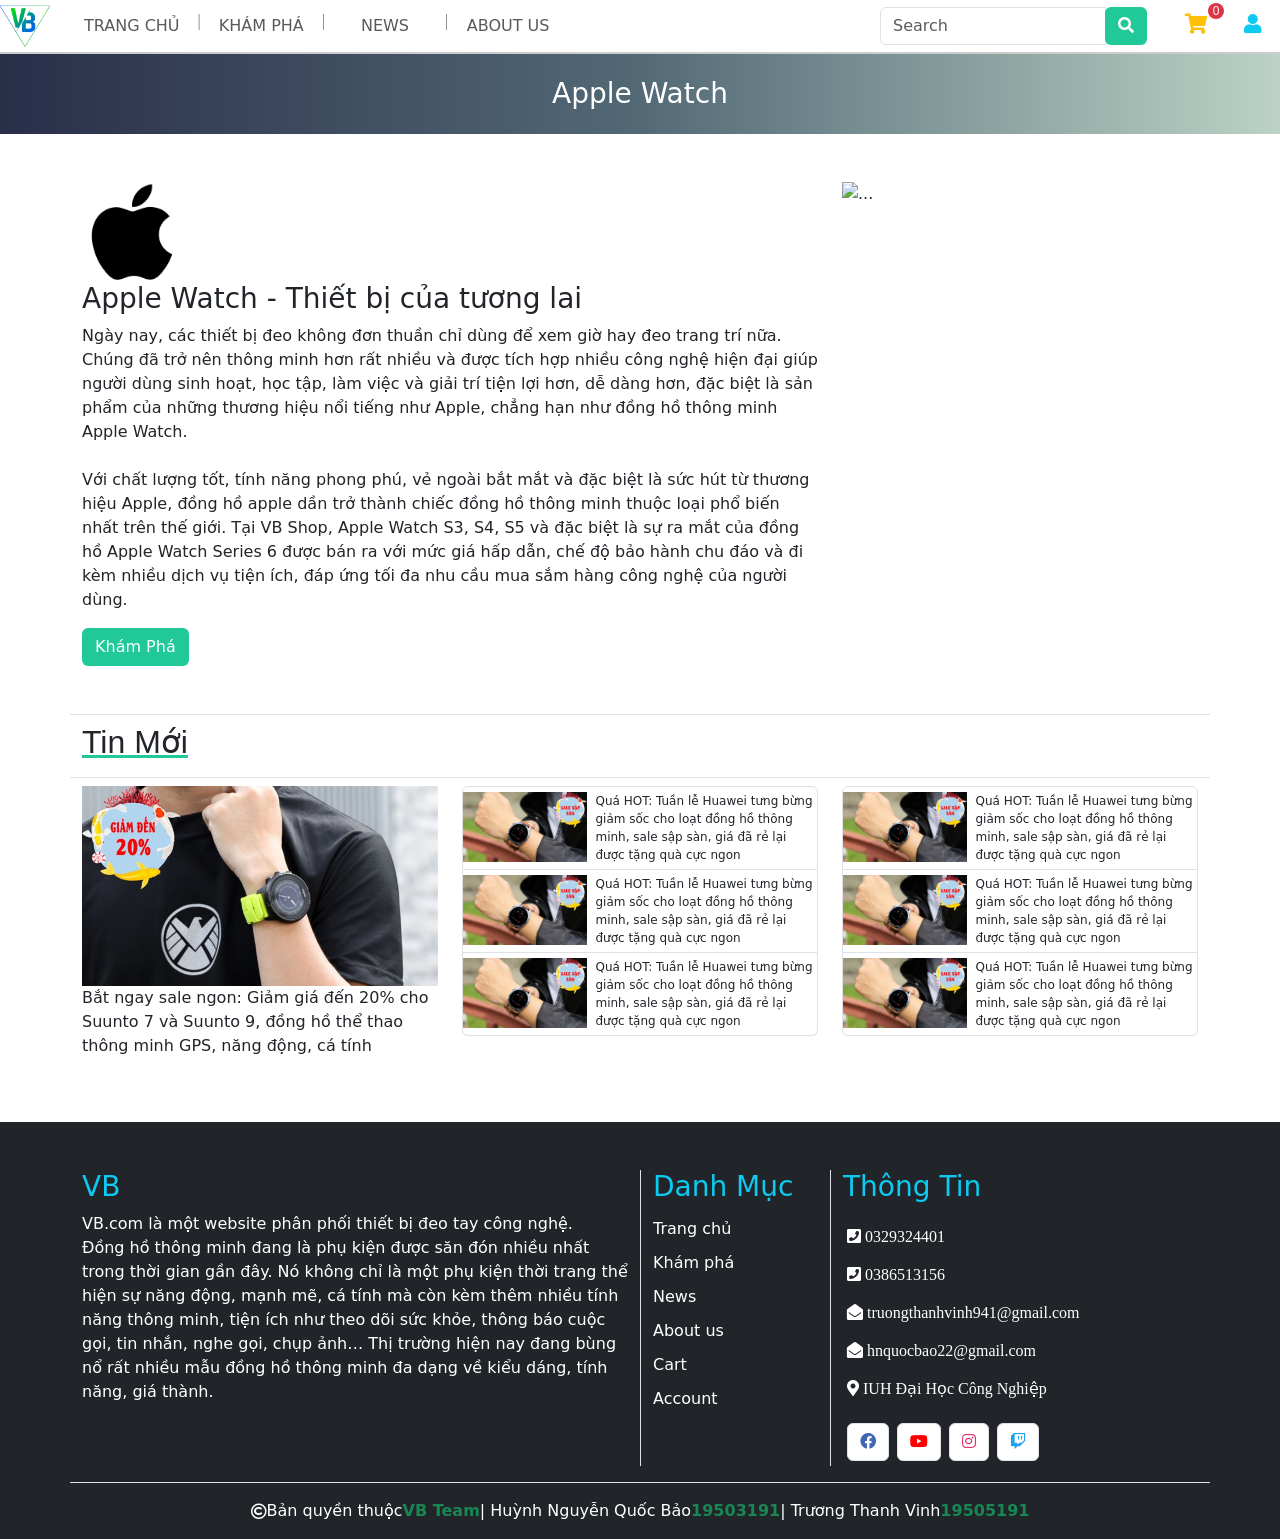
==== ASSETS/HTML/appleGT.html @ fe5d4f04 "initial commit" ====
<!DOCTYPE html>
<html lang="en">
<head>
    <title>Apple</title>
    <!-- link font -->
    <meta charset="UTF-8">
    <meta http-equiv="X-UA-Compatible" content="IE=edge">
    <meta name="viewport" content="width=device-width, initial-scale=1.0">
    <link rel="stylesheet" href="/ASSETS/fontawesome-free-5.15.1-web/css/all.min.css">
    <link rel="stylesheet" href="/ASSETS/CSS/main.css">
    <link rel="stylesheet" href="/ASSETS/CSS/styles.css">
    <!-- bootstrap link -->
    <link href="https://cdn.jsdelivr.net/npm/bootstrap@5.0.2/dist/css/bootstrap.min.css" rel="stylesheet" integrity="sha384-EVSTQN3/azprG1Anm3QDgpJLIm9Nao0Yz1ztcQTwFspd3yD65VohhpuuCOmLASjC" crossorigin="anonymous">
    <script src="https://cdn.jsdelivr.net/npm/bootstrap@5.0.2/dist/js/bootstrap.bundle.min.js" integrity="sha384-MrcW6ZMFYlzcLA8Nl+NtUVF0sA7MsXsP1UyJoMp4YLEuNSfAP+JcXn/tWtIaxVXM" crossorigin="anonymous"></script>  
    <script src="https://cdn.jsdelivr.net/npm/@popperjs/core@2.9.2/dist/umd/popper.min.js" integrity="sha384-IQsoLXl5PILFhosVNubq5LC7Qb9DXgDA9i+tQ8Zj3iwWAwPtgFTxbJ8NT4GN1R8p" crossorigin="anonymous"></script>
    <script src="https://code.jquery.com/jquery-3.6.0.js" integrity="sha256-H+K7U5CnXl1h5ywQfKtSj8PCmoN9aaq30gDh27Xc0jk=" crossorigin="anonymous"></script>
    <script src="https://cdn.jsdelivr.net/npm/bootstrap@5.0.2/dist/js/bootstrap.min.js" integrity="sha384-cVKIPhGWiC2Al4u+LWgxfKTRIcfu0JTxR+EQDz/bgldoEyl4H0zUF0QKbrJ0EcQF" crossorigin="anonymous"></script>
    <link rel="shortcut icon" type="image/png" href="/ASSETS/IMG/logo.png"/>
    <!--  -->
</head>
<body>
    <header>
        <nav class="container-fluid navbar navbar-expand-lg navbar-light bg-white justify-content-between">
          <a class="navbar-brand" href="#">
            <img src="/ASSETS/IMG/logo.png" alt="" style="width: 50px;">
          </a>
          <div class="collapse navbar-collapse justify-content-between" id="navbarNav">
            <ul class="navbar-nav mr-auto"  >
              <li class="nav-item hover-nav">
                <a class="nav-link" style="transition:.5s;" href="/index.html">Trang Chủ</a>
              </li>
              <span>|</span>
              <li class="nav-item hover-nav">
                <a class="nav-link" style="transition:.5s;" href="/ASSETS/HTML/khamPha.html">Khám phá</a>
              </li>
              <span>|</span>
              <li class="nav-item hover-nav">
                <a class="nav-link" style="transition:.5s;" href="/ASSETS/HTML/new.html">News</a>
              </li>
              <span>|</span>
              <li class="nav-item hover-nav">
                <a class="nav-link" style="transition:.5s;" href="/ASSETS/HTML/ThôngTinSV.html">about us</a>
              </li>
            </ul>
          </div>
          <div class="collapse navbar-collapse justify-content-end" id="navbarNav">
            <form class="form-inline " action="//ASSETS/HTML/khamPha.html">
              <div class="input-group">
                <input type="text" class="form-control shadow-none border" placeholder="Search" >
                <div class="input-group-prepend">
                  <button class="btn my-2 my-sm-0 shadow-none" type="submit"><i class="fas fa-search"></i></button>
                </div>
              </div>
            </form>
            <ul class="navbar-nav" >
              <li class="nav-item  position-relative">
                <a class="nav-link cart" href="/ASSETS/HTML/cart.html"><i class="fas fa-shopping-cart" ></i></a>
                <span class="position-absolute cart-number">0</span>
              </li>
              <li class="nav-item position-relative ">
                <div class="nav-link account">
                  <i class="fas fa-user"></i>
                  <ul class="list-group position-absolute d-none" style="width: 120px;right: 0;z-index: 1999999;">
                    <li class="list-group-item bg-transparent border-0">
                      <button class="btn d-block w-100 shadow border bg-white text-dark btn-account translate-time "><a class="text-decoration-none text-dark" href="/ASSETS/HTML/logIn.html">Đăng nhập</a> </button>
                    </li>
                    <li class="list-group-item bg-transparent border-0">
                      <button class="btn d-block w-100 shadow border bg-white text-dark btn-account translate-time "><a class="text-decoration-none text-dark" href="/ASSETS/HTML/signIn.html">Đăng ký</a></button>
                    </li>
                  </ul>
                </div>
              </li>
            </ul>
          </div>
        </nav>
      </header>
      <div class="container-fluid" style="background: #BBD2C5;  /* fallback for old browsers */
      background: -webkit-linear-gradient(to right, #292E49, #536976, #BBD2C5);  /* Chrome 10-25, Safari 5.1-6 */
      background: linear-gradient(to right, #292E49, #536976, #BBD2C5); /* W3C, IE 10+/ Edge, Firefox 16+, Chrome 26+, Opera 12+, Safari 7+ */
      ">              <h3 class="text-white text-center" style="line-height: 80px;">Apple Watch</h3>  
</div>
        <div class="container my-5">
                <div class="row">
                    <div class="col">
                        <div class="row">
                            <div class="d-flex">
                                <img style="width: 100px;" src="/ASSETS/IMG/File_Apple logo black_svg - Wikimedia Commons.png" alt="">
                            </div>
                        </div>
                        <div class="row">
                            <h3>Apple Watch - Thiết bị của tương lai</h3>
                            <p>
                                Ngày nay, các thiết bị đeo không đơn thuần chỉ dùng để xem giờ hay đeo trang trí nữa. Chúng đã trở nên thông minh hơn rất nhiều và được tích hợp nhiều công nghệ hiện đại giúp người dùng sinh hoạt, học tập, làm việc và giải trí tiện lợi hơn, dễ dàng hơn, đặc biệt là sản phẩm của những thương hiệu nổi tiếng như Apple, chẳng hạn như đồng hồ thông minh Apple Watch. <br> <br>

                                Với chất lượng tốt, tính năng phong phú, vẻ ngoài bắt mắt và đặc biệt là sức hút từ thương hiệu Apple, đồng hồ apple dần trở thành chiếc đồng hồ thông minh thuộc loại phổ biến nhất trên thế giới. Tại VB Shop, Apple Watch S3, S4, S5 và đặc biệt là sự ra mắt của đồng hồ Apple Watch Series 6 được bán ra với mức giá hấp dẫn, chế độ bảo hành chu đáo và đi kèm nhiều dịch vụ tiện ích, đáp ứng tối đa nhu cầu mua sắm hàng công nghệ của người dùng.                            </p>
                        </div>
                        <div class="row">
                            <a class="align-content-center" href="/ASSETS/HTML/khamPha.html"><button type="button" class="btn my-2 my-sm-0 pl-4 pr-4 shadow-hover translate-time">Khám Phá</button></a>
                        </div>
                    </div>
                    <div class="col-4">
                        <div id="carouselExampleSlidesOnly" class="carousel slide" data-bs-ride="carousel">
                            <div class="carousel-inner">
                              <div class="carousel-item active">
                                <img src="/ASSETS/IMG/apS544Caosu.jpg" class="d-block w-100" alt="...">
                              </div>
                              <div class="carousel-item">
                                <img src="/ASSETS/IMG/apS5Lte.jpg" class="d-block w-100" alt="...">
                              </div>
                            </div>
                          </div>
                      </div>
                </div>
        </div>
        <div class="combo-newpost mt-5 mb-5">
            <div class="container position-relative border-top pt-2 pb-2 border-bottom mb-2 ">
              <h2 class="font-weight-bolder text-tranding">Tin Mới</h2>
            </div>
            <div class="container">
              <div class="row">
                <div class="col" style="min-width: 350px;">
                  <a href="/ASSETS/HTML/new.html" class="d-block m-auto text-decoration-none text-dark">
                    <div class="main-new d-block translate-text">
                      <img class="d-block w-100" src="/ASSETS/IMG/tr_800x450-600x400.jpg" alt="">
                      <div class="main-new__caption">
                        <p>Bắt ngay sale ngon: Giảm giá đến 20% cho Suunto 7 và Suunto 9, đồng hồ thể thao thông minh GPS, năng động, cá tính</p>
                      </div>
                    </div>
                  </a>
                </div>
                <div class="col">
                  <ul class="list-group">
                    <li class="list-group-item translate-l">
                      <div class="side-new d-flex " style="min-width: 350px; transition:.8s;">
                        <img class="d-inline-block" style="height: 70px;" src="/ASSETS/IMG/huaweiwatchgt246mmdayda_800x450-600x400.jpg" alt="">
                        <p>Quá HOT: Tuần lễ Huawei tưng bừng giảm sốc cho loạt đồng hồ thông minh, sale sập sàn, giá đã rẻ lại được tặng quà cực ngon</p>
                      </div>
                    </li>
                    <li class="list-group-item translate-l">
                      <div class="side-new d-flex " style="min-width: 350px; transition:.8s;">
                        <img class="d-inline-block" style="height: 70px;" src="/ASSETS/IMG/huaweiwatchgt246mmdayda_800x450-600x400.jpg" alt="">
                        <p>Quá HOT: Tuần lễ Huawei tưng bừng giảm sốc cho loạt đồng hồ thông minh, sale sập sàn, giá đã rẻ lại được tặng quà cực ngon</p>
                      </div>
                    </li>
                    <li class="list-group-item translate-l">
                      <div class="side-new d-flex " style="min-width: 350px; transition:.8s;">
                        <img class="d-inline-block" style="height: 70px;" src="/ASSETS/IMG/huaweiwatchgt246mmdayda_800x450-600x400.jpg" alt="">
                        <p>Quá HOT: Tuần lễ Huawei tưng bừng giảm sốc cho loạt đồng hồ thông minh, sale sập sàn, giá đã rẻ lại được tặng quà cực ngon</p>
                      </div>
                    </li>
                  </ul>
                </div>
                <div class="col">
                  <ul class="list-group">
                    <li class="list-group-item translate-l">
                      <div class="side-new d-flex " style="min-width: 350px; transition:.8s;">
                        <img class="d-inline-block" style="height: 70px;" src="/ASSETS/IMG/huaweiwatchgt246mmdayda_800x450-600x400.jpg" alt="">
                        <p>Quá HOT: Tuần lễ Huawei tưng bừng giảm sốc cho loạt đồng hồ thông minh, sale sập sàn, giá đã rẻ lại được tặng quà cực ngon</p>
                      </div>
                    </li>
                    <li class="list-group-item translate-l">
                      <div class="side-new d-flex " style="min-width: 350px; transition:.8s;">
                        <img class="d-inline-block" style="height: 70px;" src="/ASSETS/IMG/huaweiwatchgt246mmdayda_800x450-600x400.jpg" alt="">
                        <p>Quá HOT: Tuần lễ Huawei tưng bừng giảm sốc cho loạt đồng hồ thông minh, sale sập sàn, giá đã rẻ lại được tặng quà cực ngon</p>
                      </div>
                    </li>
                    <li class="list-group-item translate-l">
                      <div class="side-new d-flex " style="min-width: 350px; transition:.8s;">
                        <img class="d-inline-block" style="height: 70px;" src="/ASSETS/IMG/huaweiwatchgt246mmdayda_800x450-600x400.jpg" alt="">
                        <p>Quá HOT: Tuần lễ Huawei tưng bừng giảm sốc cho loạt đồng hồ thông minh, sale sập sàn, giá đã rẻ lại được tặng quà cực ngon</p>
                      </div>
                    </li>
                  </ul>
                </div>
              </div>
            </div>
          </div>
    <footer>
        <div class="container pt-5 pb-3">
          <div class="row mb-3">
            <div class="col-6" style="min-width: 375 px;">
              <h3 class="text-info d-block w-100 ">VB</h3>
              <p class="text-white overflow-hidden"  style="max-height: 200px;"> VB.com là một website phân phối thiết bị đeo tay công nghệ. <br>Đồng hồ thông minh đang là phụ kiện được săn đón nhiều nhất trong thời gian gần đây. Nó không chỉ là một phụ kiện thời trang thể hiện sự năng động, mạnh mẽ, cá tính mà còn kèm thêm nhiều tính năng thông minh, tiện ích như theo dõi sức khỏe, thông báo cuộc gọi, tin nhắn, nghe gọi, chụp ảnh…
                Thị trường hiện nay đang bùng nổ rất nhiều mẫu đồng hồ thông minh đa dạng về kiểu dáng, tính năng, giá thành.</P>
              </p>
            </div>
            <div class="col-2 border-start">
              <h3 class="text-info d-block w-100 ">Danh Mục</h3>
              <ul class="list-group ml-0 bg-dark">
                  <li class="list-group-item border-0 bg-dark translate-l"><a class="text-decoration-none text-white" style="transition:.8s;" href="/index.html">Trang chủ</a></li>
                  <li class="list-group-item border-0 bg-dark translate-l"><a class="text-decoration-none text-white" style="transition:.8s;" href="/ASSETS/HTML/khamPha.html">Khám phá</a> </li>
                  <li class="list-group-item border-0 bg-dark translate-l"><a class="text-decoration-none text-white" style="transition:.8s;" href="/ASSETS/HTML/new.html">News</a></li>
                  <li class="list-group-item border-0 bg-dark translate-l"><a class="text-decoration-none text-white" style="transition:.8s;" href="/ASSETS/HTML/ThôngTinSV.html">About us</a></li>
                  <li class="list-group-item border-0 bg-dark translate-l"><a class="text-decoration-none text-white" style="transition:.8s;" href="/ASSETS/HTML/cart.html">Cart</a></li>
                  <li class="list-group-item border-0 bg-dark translate-l"><a class="text-decoration-none text-white" style="transition:.8s;" href="/ASSETS/HTML/logIn.html">Account</a></li>
              </ul>
            </div>
            <div class="col border-start">
              <h3 class="text-info d-block w-100 ">Thông Tin</h3>
              <ul class="list-group ml-0 bg-dark">
                <li style="height: 38px;" class="list-group-item border-0 bg-dark translate-l"><span class="text-white" style="transition:.8s;"><i class="px-1 text-white fas fa-phone-square"></i>0329324401</span></li>  
                <li style="height: 38px;" class="list-group-item border-0 bg-dark translate-l"><span class="text-white" style="transition:.8s;"><i class="px-1 text-white fas fa-phone-square"></i>0386513156</span></li>
                <li style="height: 38px;" class="list-group-item border-0 bg-dark translate-l"><span class="text-white" style="transition:.8s;"><i class="px-1 text-white fas fa-envelope-open"></i>truongthanhvinh941@gmail.com</span></li>
                <li style="height: 38px;" class="list-group-item border-0 bg-dark translate-l"><span class="text-white" style="transition:.8s;"><i class="px-1 text-white fas fa-envelope-open"></i>hnquocbao22@gmail.com</span></li>
                <li style="height: 38px;" class="list-group-item border-0 bg-dark translate-l"><span class="text-white" style="transition:.8s;"><i class="px-1 text-white fas fa-map-marker-alt"></i>IUH Đại Học Công Nghiệp</span></li>
                <li class="list-group-item border-0 bg-dark  d-flex justify-content-start mt-3">
                  <button class="btn bg-white border mx-1"><i style="color: #4267B2;" class=" fab fa-facebook"></i></button>
                  <button class="btn bg-white border mx-1"><i style="color: #ff0000;" class=" fab fa-youtube"></i></button>
                  <button class="btn bg-white border mx-1"><i style="color: #E1306C;" class=" fab fa-instagram"></i></button>
                  <button class="btn bg-white border mx-1"><i style="color: #1DA1F2;" class=" fab fa-twitch"></i></button>
                </li>
              </ul>
            </div>
          </div>
          <div class="row mt-3 border-top pt-3">
            <div class="col d-flex align-items-center justify-content-center">
              <i class="mr-1 text-white far fa-copyright"></i> <p class="text-white mb-0"> Bản quyền thuộc </p> <strong class="text-success pl-1">VB Team</strong>
                <i class="mr-1 text-white far "></i> <p class="text-white mb-0">|  Huỳnh Nguyễn Quốc Bảo </p> <strong class="text-success pl-1">19503191</strong>
                <i class="mr-1 text-white far "></i> <p class="text-white mb-0">|  Trương Thanh Vinh </p> <strong class="text-success pl-1">19505191</strong>
            </div>
          </div>         
        </div>
  
    </footer> 
    <script src="/ASSETS/JS/cart.js"></script>

</body>
---- ASSETS/CSS/main.css ----
font-face {
    font-family: 'Samsung Sans Regular';
    font-style: normal;
    font-weight: normal;
    src: local('Samsung Sans Regular'), url('/assets/Font/SamsungSans-Regular.woff') format('woff');
}
    

@font-face {
    font-family: 'Samsung Sans Thin';
    font-style: normal;
    font-weight: normal;
    src: local('Samsung Sans Thin'), url('/assets/Font/SamsungSans-Thin.woff') format('woff');
}
    

@font-face {
    font-family: 'Samsung Sans Light';
    font-style: normal;
    font-weight: normal;
    src: local('Samsung Sans Light'), url('/assets/Font/SamsungSans-Light.woff') format('woff');
}
    

@font-face {
    font-family: 'Samsung Sans Medium';
    font-style: normal;
    font-weight: normal;
    src: local('Samsung Sans Medium'), url('/assets/Font/SamsungSans-Medium.woff') format('woff');
}
    

@font-face {
    font-family: 'Samsung Sans Bold';
    font-style: normal;
    font-weight: normal;
    src: local('Samsung Sans Bold'), url('/assets/Font/SamsungSans-Bold.woff') format('woff');
}
:root {
    --bs-blue: #0d6efd;
    --bs-indigo: #6610f2;
    --bs-purple: #6f42c1;
    --bs-pink: #d63384;
    --bs-red: #dc3545;
    --bs-orange: #fd7e14;
    --bs-yellow: #ffc107;
    --bs-green: #198754;
    --bs-teal: #20c997;
    --bs-cyan: #0dcaf0;
    --bs-white: #fff;
    --bs-gray: #6c757d;
    --bs-gray-dark: #343a40;
    --bs-primary: #0d6efd;
    --bs-secondary: #6c757d;
    --bs-success: #198754;
    --bs-info: #0dcaf0;
    --bs-warning: #ffc107;
    --bs-danger: #dc3545;
    --bs-light: #f8f9fa;
    --bs-dark: #212529;
    --bs-font-sans-serif: system-ui, -apple-system, "Segoe UI", Roboto, "Helvetica Neue", Arial, "Noto Sans", "Liberation Sans", sans-serif, "Apple Color Emoji", "Segoe UI Emoji", "Segoe UI Symbol", "Noto Color Emoji";
    --bs-font-monospace: SFMono-Regular, Menlo, Monaco, Consolas, "Liberation Mono", "Courier New", monospace;
    --bs-gradient: linear-gradient(180deg, rgba(255, 255, 255, 0.15), rgba(255, 255, 255, 0));
  }
*{
    margin: 0;
    padding: 0;
    box-sizing: border-box;
}

footer{
    background-color: var(--bs-dark);
}

.text-tranding{
    text-decoration:underline var(--bs-teal);
    font-family:Arial, Helvetica, sans-serif;
}

.btn{
    background-color: var(--bs-teal) !important;
    color: var(--bs-white) !important;
}
.fade :hover{
    animation:fade ease-out .3s;
    transform: translateY(-5px);
}
span{
    font-family: 'Samsung Sans Thin';    font-family: 'Samsung Sans Thin';
    color: #777;
}
.translate-time{
    transition:all .5s;
}

.translate-l:hover {
    padding-left: 10px;
    color: var(--bs-info) !important;
}

.translate-l:hover a,
.translate-l:hover span {
    padding-left: 10px;
    color: var(--bs-info) !important;
}
.translate-l:hover .side-new{
    padding-left: 10px;
}
.translate-l:hover .side-new p{
    color: var(--bs-cyan) !important;
    text-decoration: underline !important;
}
.translate-text:hover p{
    color: var(--bs-info) !important;
}


@media (max-width:540px){
    .grid__colum{
        grid-template-columns: auto auto;
    }
}

@media (min-width: 	700px) {
    .grid__colum{
        grid-template-columns: auto auto auto; 
    }
}
  
@media (min-width: 900px) {
    .grid__colum{
        grid-template-columns: auto auto auto auto; 
    }
}
@media (min-width: 1152px) {
    .grid__colum{
        grid-template-columns: auto auto auto auto auto; 
    }
}

@keyframes fade {
    from{
        opacity: .4;
    }to{
        opacity: 1;
    }
}

header{
    background-color: #fff;
    border-bottom: 2px solid #ccc;
}

body{
    background-color: #fff;
}

.navbar{
   padding-bottom: 0 !important;
   padding-top: 0 !important; 
}
ul span{
    line-height: 40px;
}
.form-inline{
    margin-right: 20px ;
}
.nav-link{
    padding: 0 .5rem !important;
    line-height: 50px;
    margin: 0 10px;
    text-transform: uppercase;
}
.navbar-light .navbar-nav .nav-link:hover  > .list-group{
    display: block !important;
}
.hover-nav{
   min-width: 120px; 
   text-align: center;
}
.btn-account:hover{
    background-color: var(--bs-teal) !important;
}
.btn-account:hover a{
    color: var(--bs-white) !important;
}
.hover-nav :hover{
    background-color: var(--bs-teal);
}
.hover-nav:hover > .nav-link{
    color: #fff !important;
}
.cart{
    color: var(--bs-yellow) !important;
}
.account{
    color: var(--bs-cyan) !important;
}
.cart:hover{
    color: var(--bs-orange) !important;
}
.account:hover{
    color: var(--bs-primary) !important;
}
.nav-link i{
    font-size: 20px ;
}
.cart-number{
    text-align: center;
    line-height: 16px !important;
    width: 16px;
    height: 16px;
    background-color: var(--bs-danger);
    color: var(--bs-light);
    top: 2px;
    right: 2px;
    font-family: Arial, Helvetica, sans-serif;
    font-size: 12px;
    border-radius: 8px;
}
---- ASSETS/CSS/styles.css ----
.carousel-indicators{
    bottom: -10px !important;
}
#carouselExampleIndicators{
    height: 90vh;
}

.item{height: 320px; font-family: 'Samsung Sans Light';transition: all ease-in-out 0.1s;overflow: hidden;background-color: #fff}
.item img{display: block;margin: 15px auto;transition: transform ease-in .3s;}
.item:hover img{animation:fade ease-out .3s;
    transform: translateY(-5px);
}
.item p{
    color: #333;
    margin: 0 8px  !important;
}
.item a{
    height: 100%;
}
.price{margin: 0 8px;font-size: 12px;color: #333;}
.price strong{color: #f00;}
.price span{
   text-align: left;margin: 0 8px;}
.ratingresult{font-size: 12px}
.ratingresult i{color: #ff9900;}
.slick-track{
    padding-bottom: 10px;
}
.slick-dots {
    bottom: 0 !important;
}
.slick-next::before,
.slick-prev::before{padding: 20px 5px;border-radius: 5px;border: 1px solid #111;background-color: var(--bs-teal);}
.slick-next{
    right: -10px !important;
}
.slick-prev{
    left: -20px !important;
}
.slick-next,.slick-prev{
    transition: all ease-out .5s;
}
.slick-dots li button{
    transition: all ease-out .3s;
}
.slick-dots li button:hover {
    transform: scale(1.5);
}
.logo-slider{background: #74ebd5;  /* fallback for old browsers */
    background: -webkit-linear-gradient(to right, #ACB6E5, #74ebd5);  /* Chrome 10-25, Safari 5.1-6 */
    background: linear-gradient(to right, #ACB6E5, #74ebd5); /* W3C, IE 10+/ Edge, Firefox 16+, Chrome 26+, Opera 12+, Safari 7+ */
    border-radius: 10px;
    border: 1px solid #eee; 
    padding: 0 !important;   
}
.logo-slider .item{background-color: #fff;border-radius: 8px;padding: 15px;border: 2px solid #111;}
.logo-slider .slick-slide{margin:15px;}
.slick-dots li .slick-active button::before{color:var(--bs-teal);}
.slick-dots li button::before{font-size: 12px;}

.combo-public{
    margin-top: 50px;
}

.side-new p{
    font-weight: 500;
    padding-left: 8px;
    font-size: 12px;
    margin-bottom: 0px;
}

.list-group-item{
    padding: 5px 0 !important;
}
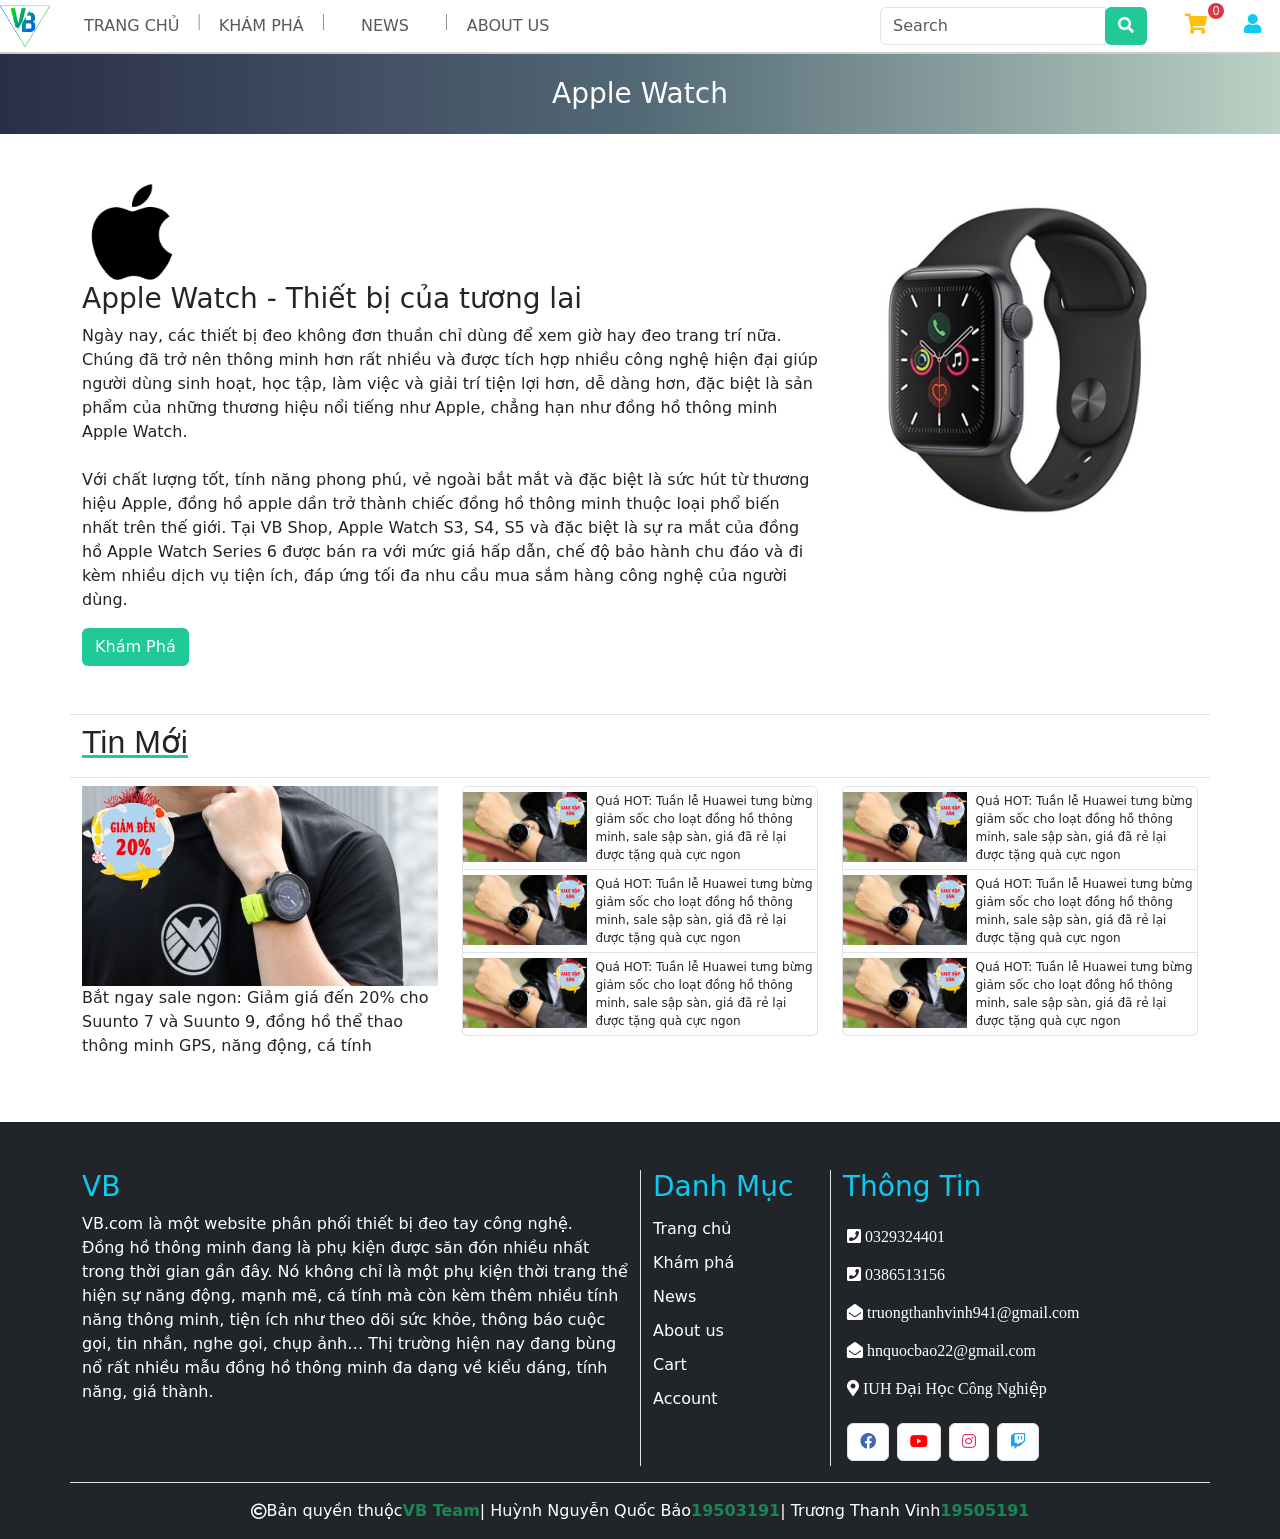
==== commit 2cce508a: "." ====
--- a/ASSETS/HTML/appleGT.html
+++ b/ASSETS/HTML/appleGT.html
@@ -6,45 +6,45 @@
     <meta charset="UTF-8">
     <meta http-equiv="X-UA-Compatible" content="IE=edge">
     <meta name="viewport" content="width=device-width, initial-scale=1.0">
-    <link rel="stylesheet" href="/ASSETS/fontawesome-free-5.15.1-web/css/all.min.css">
-    <link rel="stylesheet" href="/ASSETS/CSS/main.css">
-    <link rel="stylesheet" href="/ASSETS/CSS/styles.css">
+    <link rel="stylesheet" href="https://thanhvinh941.github.io/VB_Web.github.io/ASSETS/fontawesome-free-5.15.1-web/css/all.min.css">
+    <link rel="stylesheet" href="https://thanhvinh941.github.io/VB_Web.github.io/ASSETS/CSS/main.css">
+    <link rel="stylesheet" href="https://thanhvinh941.github.io/VB_Web.github.io/ASSETS/CSS/styles.css">
     <!-- bootstrap link -->
     <link href="https://cdn.jsdelivr.net/npm/bootstrap@5.0.2/dist/css/bootstrap.min.css" rel="stylesheet" integrity="sha384-EVSTQN3/azprG1Anm3QDgpJLIm9Nao0Yz1ztcQTwFspd3yD65VohhpuuCOmLASjC" crossorigin="anonymous">
     <script src="https://cdn.jsdelivr.net/npm/bootstrap@5.0.2/dist/js/bootstrap.bundle.min.js" integrity="sha384-MrcW6ZMFYlzcLA8Nl+NtUVF0sA7MsXsP1UyJoMp4YLEuNSfAP+JcXn/tWtIaxVXM" crossorigin="anonymous"></script>  
     <script src="https://cdn.jsdelivr.net/npm/@popperjs/core@2.9.2/dist/umd/popper.min.js" integrity="sha384-IQsoLXl5PILFhosVNubq5LC7Qb9DXgDA9i+tQ8Zj3iwWAwPtgFTxbJ8NT4GN1R8p" crossorigin="anonymous"></script>
     <script src="https://code.jquery.com/jquery-3.6.0.js" integrity="sha256-H+K7U5CnXl1h5ywQfKtSj8PCmoN9aaq30gDh27Xc0jk=" crossorigin="anonymous"></script>
     <script src="https://cdn.jsdelivr.net/npm/bootstrap@5.0.2/dist/js/bootstrap.min.js" integrity="sha384-cVKIPhGWiC2Al4u+LWgxfKTRIcfu0JTxR+EQDz/bgldoEyl4H0zUF0QKbrJ0EcQF" crossorigin="anonymous"></script>
-    <link rel="shortcut icon" type="image/png" href="/ASSETS/IMG/logo.png"/>
+    <link rel="shortcut icon" type="image/png" href="https://thanhvinh941.github.io/VB_Web.github.io/ASSETS/IMG/logo.png"/>
     <!--  -->
 </head>
 <body>
     <header>
         <nav class="container-fluid navbar navbar-expand-lg navbar-light bg-white justify-content-between">
           <a class="navbar-brand" href="#">
-            <img src="/ASSETS/IMG/logo.png" alt="" style="width: 50px;">
+            <img src="https://thanhvinh941.github.io/VB_Web.github.io/ASSETS/IMG/logo.png" alt="" style="width: 50px;">
           </a>
           <div class="collapse navbar-collapse justify-content-between" id="navbarNav">
             <ul class="navbar-nav mr-auto"  >
               <li class="nav-item hover-nav">
-                <a class="nav-link" style="transition:.5s;" href="/index.html">Trang Chủ</a>
+                <a class="nav-link" style="transition:.5s;" href="https://thanhvinh941.github.io/VB_Web.github.io">Trang Chủ</a>
               </li>
               <span>|</span>
               <li class="nav-item hover-nav">
-                <a class="nav-link" style="transition:.5s;" href="/ASSETS/HTML/khamPha.html">Khám phá</a>
+                <a class="nav-link" style="transition:.5s;" href="https://thanhvinh941.github.io/VB_Web.github.io/ASSETS/HTML/khamPha.html">Khám phá</a>
               </li>
               <span>|</span>
               <li class="nav-item hover-nav">
-                <a class="nav-link" style="transition:.5s;" href="/ASSETS/HTML/new.html">News</a>
+                <a class="nav-link" style="transition:.5s;" href="https://thanhvinh941.github.io/VB_Web.github.io/ASSETS/HTML/new.html">News</a>
               </li>
               <span>|</span>
               <li class="nav-item hover-nav">
-                <a class="nav-link" style="transition:.5s;" href="/ASSETS/HTML/ThôngTinSV.html">about us</a>
+                <a class="nav-link" style="transition:.5s;" href="https://thanhvinh941.github.io/VB_Web.github.io/ASSETS/HTML/ThôngTinSV.html">about us</a>
               </li>
             </ul>
           </div>
           <div class="collapse navbar-collapse justify-content-end" id="navbarNav">
-            <form class="form-inline " action="//ASSETS/HTML/khamPha.html">
+            <form class="form-inline " action="/https://thanhvinh941.github.io/VB_Web.github.io/ASSETS/HTML/khamPha.html">
               <div class="input-group">
                 <input type="text" class="form-control shadow-none border" placeholder="Search" >
                 <div class="input-group-prepend">
@@ -54,7 +54,7 @@
             </form>
             <ul class="navbar-nav" >
               <li class="nav-item  position-relative">
-                <a class="nav-link cart" href="/ASSETS/HTML/cart.html"><i class="fas fa-shopping-cart" ></i></a>
+                <a class="nav-link cart" href="https://thanhvinh941.github.io/VB_Web.github.io/ASSETS/HTML/cart.html"><i class="fas fa-shopping-cart" ></i></a>
                 <span class="position-absolute cart-number">0</span>
               </li>
               <li class="nav-item position-relative ">
@@ -62,10 +62,10 @@
                   <i class="fas fa-user"></i>
                   <ul class="list-group position-absolute d-none" style="width: 120px;right: 0;z-index: 1999999;">
                     <li class="list-group-item bg-transparent border-0">
-                      <button class="btn d-block w-100 shadow border bg-white text-dark btn-account translate-time "><a class="text-decoration-none text-dark" href="/ASSETS/HTML/logIn.html">Đăng nhập</a> </button>
+                      <button class="btn d-block w-100 shadow border bg-white text-dark btn-account translate-time "><a class="text-decoration-none text-dark" href="https://thanhvinh941.github.io/VB_Web.github.io/ASSETS/HTML/logIn.html">Đăng nhập</a> </button>
                     </li>
                     <li class="list-group-item bg-transparent border-0">
-                      <button class="btn d-block w-100 shadow border bg-white text-dark btn-account translate-time "><a class="text-decoration-none text-dark" href="/ASSETS/HTML/signIn.html">Đăng ký</a></button>
+                      <button class="btn d-block w-100 shadow border bg-white text-dark btn-account translate-time "><a class="text-decoration-none text-dark" href="https://thanhvinh941.github.io/VB_Web.github.io/ASSETS/HTML/signIn.html">Đăng ký</a></button>
                     </li>
                   </ul>
                 </div>
@@ -84,7 +84,7 @@
                     <div class="col">
                         <div class="row">
                             <div class="d-flex">
-                                <img style="width: 100px;" src="/ASSETS/IMG/File_Apple logo black_svg - Wikimedia Commons.png" alt="">
+                                <img style="width: 100px;" src="https://thanhvinh941.github.io/VB_Web.github.io/ASSETS/IMG/File_Apple logo black_svg - Wikimedia Commons.png" alt="">
                             </div>
                         </div>
                         <div class="row">
@@ -95,17 +95,17 @@
                                 Với chất lượng tốt, tính năng phong phú, vẻ ngoài bắt mắt và đặc biệt là sức hút từ thương hiệu Apple, đồng hồ apple dần trở thành chiếc đồng hồ thông minh thuộc loại phổ biến nhất trên thế giới. Tại VB Shop, Apple Watch S3, S4, S5 và đặc biệt là sự ra mắt của đồng hồ Apple Watch Series 6 được bán ra với mức giá hấp dẫn, chế độ bảo hành chu đáo và đi kèm nhiều dịch vụ tiện ích, đáp ứng tối đa nhu cầu mua sắm hàng công nghệ của người dùng.                            </p>
                         </div>
                         <div class="row">
-                            <a class="align-content-center" href="/ASSETS/HTML/khamPha.html"><button type="button" class="btn my-2 my-sm-0 pl-4 pr-4 shadow-hover translate-time">Khám Phá</button></a>
+                            <a class="align-content-center" href="https://thanhvinh941.github.io/VB_Web.github.io/ASSETS/HTML/khamPha.html"><button type="button" class="btn my-2 my-sm-0 pl-4 pr-4 shadow-hover translate-time">Khám Phá</button></a>
                         </div>
                     </div>
                     <div class="col-4">
                         <div id="carouselExampleSlidesOnly" class="carousel slide" data-bs-ride="carousel">
                             <div class="carousel-inner">
                               <div class="carousel-item active">
-                                <img src="/ASSETS/IMG/apS544Caosu.jpg" class="d-block w-100" alt="...">
+                                <img src="https://thanhvinh941.github.io/VB_Web.github.io/ASSETS/IMG/applede.jpg" class="d-block w-100" alt="...">
                               </div>
                               <div class="carousel-item">
-                                <img src="/ASSETS/IMG/apS5Lte.jpg" class="d-block w-100" alt="...">
+                                <img src="https://thanhvinh941.github.io/VB_Web.github.io/ASSETS/IMG/applede.jpg" class="d-block w-100" alt="...">
                               </div>
                             </div>
                           </div>
@@ -119,9 +119,9 @@
             <div class="container">
               <div class="row">
                 <div class="col" style="min-width: 350px;">
-                  <a href="/ASSETS/HTML/new.html" class="d-block m-auto text-decoration-none text-dark">
+                  <a href="https://thanhvinh941.github.io/VB_Web.github.io/ASSETS/HTML/new.html" class="d-block m-auto text-decoration-none text-dark">
                     <div class="main-new d-block translate-text">
-                      <img class="d-block w-100" src="/ASSETS/IMG/tr_800x450-600x400.jpg" alt="">
+                      <img class="d-block w-100" src="https://thanhvinh941.github.io/VB_Web.github.io/ASSETS/IMG/tr_800x450-600x400.jpg" alt="">
                       <div class="main-new__caption">
                         <p>Bắt ngay sale ngon: Giảm giá đến 20% cho Suunto 7 và Suunto 9, đồng hồ thể thao thông minh GPS, năng động, cá tính</p>
                       </div>
@@ -132,19 +132,19 @@
                   <ul class="list-group">
                     <li class="list-group-item translate-l">
                       <div class="side-new d-flex " style="min-width: 350px; transition:.8s;">
-                        <img class="d-inline-block" style="height: 70px;" src="/ASSETS/IMG/huaweiwatchgt246mmdayda_800x450-600x400.jpg" alt="">
-                        <p>Quá HOT: Tuần lễ Huawei tưng bừng giảm sốc cho loạt đồng hồ thông minh, sale sập sàn, giá đã rẻ lại được tặng quà cực ngon</p>
-                      </div>
-                    </li>
-                    <li class="list-group-item translate-l">
-                      <div class="side-new d-flex " style="min-width: 350px; transition:.8s;">
-                        <img class="d-inline-block" style="height: 70px;" src="/ASSETS/IMG/huaweiwatchgt246mmdayda_800x450-600x400.jpg" alt="">
-                        <p>Quá HOT: Tuần lễ Huawei tưng bừng giảm sốc cho loạt đồng hồ thông minh, sale sập sàn, giá đã rẻ lại được tặng quà cực ngon</p>
-                      </div>
-                    </li>
-                    <li class="list-group-item translate-l">
-                      <div class="side-new d-flex " style="min-width: 350px; transition:.8s;">
-                        <img class="d-inline-block" style="height: 70px;" src="/ASSETS/IMG/huaweiwatchgt246mmdayda_800x450-600x400.jpg" alt="">
+                        <img class="d-inline-block" style="height: 70px;" src="https://thanhvinh941.github.io/VB_Web.github.io/ASSETS/IMG/huaweiwatchgt246mmdayda_800x450-600x400.jpg" alt="">
+                        <p>Quá HOT: Tuần lễ Huawei tưng bừng giảm sốc cho loạt đồng hồ thông minh, sale sập sàn, giá đã rẻ lại được tặng quà cực ngon</p>
+                      </div>
+                    </li>
+                    <li class="list-group-item translate-l">
+                      <div class="side-new d-flex " style="min-width: 350px; transition:.8s;">
+                        <img class="d-inline-block" style="height: 70px;" src="https://thanhvinh941.github.io/VB_Web.github.io/ASSETS/IMG/huaweiwatchgt246mmdayda_800x450-600x400.jpg" alt="">
+                        <p>Quá HOT: Tuần lễ Huawei tưng bừng giảm sốc cho loạt đồng hồ thông minh, sale sập sàn, giá đã rẻ lại được tặng quà cực ngon</p>
+                      </div>
+                    </li>
+                    <li class="list-group-item translate-l">
+                      <div class="side-new d-flex " style="min-width: 350px; transition:.8s;">
+                        <img class="d-inline-block" style="height: 70px;" src="https://thanhvinh941.github.io/VB_Web.github.io/ASSETS/IMG/huaweiwatchgt246mmdayda_800x450-600x400.jpg" alt="">
                         <p>Quá HOT: Tuần lễ Huawei tưng bừng giảm sốc cho loạt đồng hồ thông minh, sale sập sàn, giá đã rẻ lại được tặng quà cực ngon</p>
                       </div>
                     </li>
@@ -154,19 +154,19 @@
                   <ul class="list-group">
                     <li class="list-group-item translate-l">
                       <div class="side-new d-flex " style="min-width: 350px; transition:.8s;">
-                        <img class="d-inline-block" style="height: 70px;" src="/ASSETS/IMG/huaweiwatchgt246mmdayda_800x450-600x400.jpg" alt="">
-                        <p>Quá HOT: Tuần lễ Huawei tưng bừng giảm sốc cho loạt đồng hồ thông minh, sale sập sàn, giá đã rẻ lại được tặng quà cực ngon</p>
-                      </div>
-                    </li>
-                    <li class="list-group-item translate-l">
-                      <div class="side-new d-flex " style="min-width: 350px; transition:.8s;">
-                        <img class="d-inline-block" style="height: 70px;" src="/ASSETS/IMG/huaweiwatchgt246mmdayda_800x450-600x400.jpg" alt="">
-                        <p>Quá HOT: Tuần lễ Huawei tưng bừng giảm sốc cho loạt đồng hồ thông minh, sale sập sàn, giá đã rẻ lại được tặng quà cực ngon</p>
-                      </div>
-                    </li>
-                    <li class="list-group-item translate-l">
-                      <div class="side-new d-flex " style="min-width: 350px; transition:.8s;">
-                        <img class="d-inline-block" style="height: 70px;" src="/ASSETS/IMG/huaweiwatchgt246mmdayda_800x450-600x400.jpg" alt="">
+                        <img class="d-inline-block" style="height: 70px;" src="https://thanhvinh941.github.io/VB_Web.github.io/ASSETS/IMG/huaweiwatchgt246mmdayda_800x450-600x400.jpg" alt="">
+                        <p>Quá HOT: Tuần lễ Huawei tưng bừng giảm sốc cho loạt đồng hồ thông minh, sale sập sàn, giá đã rẻ lại được tặng quà cực ngon</p>
+                      </div>
+                    </li>
+                    <li class="list-group-item translate-l">
+                      <div class="side-new d-flex " style="min-width: 350px; transition:.8s;">
+                        <img class="d-inline-block" style="height: 70px;" src="https://thanhvinh941.github.io/VB_Web.github.io/ASSETS/IMG/huaweiwatchgt246mmdayda_800x450-600x400.jpg" alt="">
+                        <p>Quá HOT: Tuần lễ Huawei tưng bừng giảm sốc cho loạt đồng hồ thông minh, sale sập sàn, giá đã rẻ lại được tặng quà cực ngon</p>
+                      </div>
+                    </li>
+                    <li class="list-group-item translate-l">
+                      <div class="side-new d-flex " style="min-width: 350px; transition:.8s;">
+                        <img class="d-inline-block" style="height: 70px;" src="https://thanhvinh941.github.io/VB_Web.github.io/ASSETS/IMG/huaweiwatchgt246mmdayda_800x450-600x400.jpg" alt="">
                         <p>Quá HOT: Tuần lễ Huawei tưng bừng giảm sốc cho loạt đồng hồ thông minh, sale sập sàn, giá đã rẻ lại được tặng quà cực ngon</p>
                       </div>
                     </li>
@@ -187,12 +187,12 @@
             <div class="col-2 border-start">
               <h3 class="text-info d-block w-100 ">Danh Mục</h3>
               <ul class="list-group ml-0 bg-dark">
-                  <li class="list-group-item border-0 bg-dark translate-l"><a class="text-decoration-none text-white" style="transition:.8s;" href="/index.html">Trang chủ</a></li>
-                  <li class="list-group-item border-0 bg-dark translate-l"><a class="text-decoration-none text-white" style="transition:.8s;" href="/ASSETS/HTML/khamPha.html">Khám phá</a> </li>
-                  <li class="list-group-item border-0 bg-dark translate-l"><a class="text-decoration-none text-white" style="transition:.8s;" href="/ASSETS/HTML/new.html">News</a></li>
-                  <li class="list-group-item border-0 bg-dark translate-l"><a class="text-decoration-none text-white" style="transition:.8s;" href="/ASSETS/HTML/ThôngTinSV.html">About us</a></li>
-                  <li class="list-group-item border-0 bg-dark translate-l"><a class="text-decoration-none text-white" style="transition:.8s;" href="/ASSETS/HTML/cart.html">Cart</a></li>
-                  <li class="list-group-item border-0 bg-dark translate-l"><a class="text-decoration-none text-white" style="transition:.8s;" href="/ASSETS/HTML/logIn.html">Account</a></li>
+                  <li class="list-group-item border-0 bg-dark translate-l"><a class="text-decoration-none text-white" style="transition:.8s;" href="https://thanhvinh941.github.io/VB_Web.github.io">Trang chủ</a></li>
+                  <li class="list-group-item border-0 bg-dark translate-l"><a class="text-decoration-none text-white" style="transition:.8s;" href="https://thanhvinh941.github.io/VB_Web.github.io/ASSETS/HTML/khamPha.html">Khám phá</a> </li>
+                  <li class="list-group-item border-0 bg-dark translate-l"><a class="text-decoration-none text-white" style="transition:.8s;" href="https://thanhvinh941.github.io/VB_Web.github.io/ASSETS/HTML/new.html">News</a></li>
+                  <li class="list-group-item border-0 bg-dark translate-l"><a class="text-decoration-none text-white" style="transition:.8s;" href="https://thanhvinh941.github.io/VB_Web.github.io/ASSETS/HTML/ThôngTinSV.html">About us</a></li>
+                  <li class="list-group-item border-0 bg-dark translate-l"><a class="text-decoration-none text-white" style="transition:.8s;" href="https://thanhvinh941.github.io/VB_Web.github.io/ASSETS/HTML/cart.html">Cart</a></li>
+                  <li class="list-group-item border-0 bg-dark translate-l"><a class="text-decoration-none text-white" style="transition:.8s;" href="https://thanhvinh941.github.io/VB_Web.github.io/ASSETS/HTML/logIn.html">Account</a></li>
               </ul>
             </div>
             <div class="col border-start">
@@ -222,6 +222,6 @@
         </div>
   
     </footer> 
-    <script src="/ASSETS/JS/cart.js"></script>
+    <script src="https://thanhvinh941.github.io/VB_Web.github.io/ASSETS/JS/cart.js"></script>
 
 </body>
